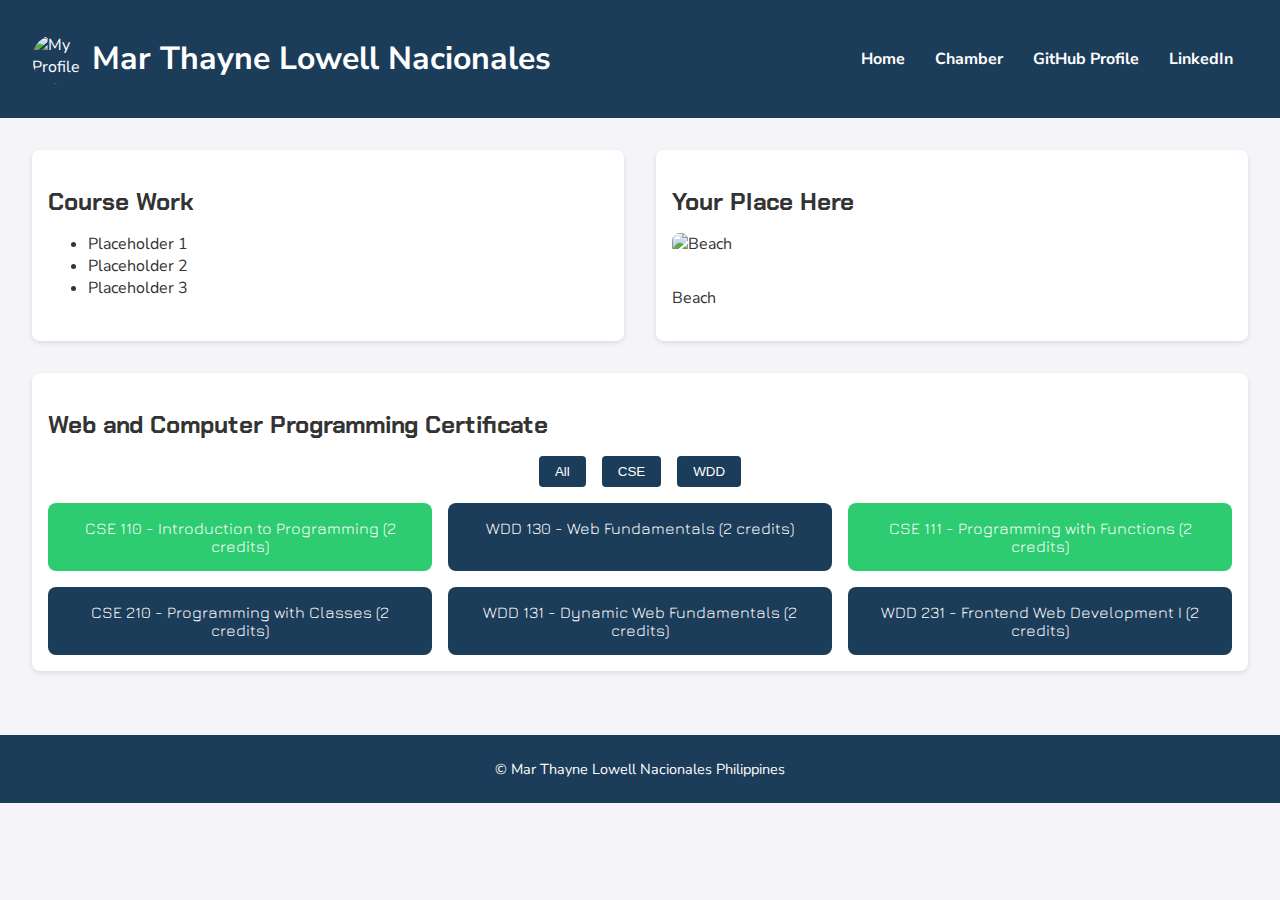
==== index.html @ 6a69b3d2 "new" ====
<!DOCTYPE html>
<html lang="en">

<head>
    <meta charset="UTF-8">
    <meta name="viewport" content="width=device-width, initial-scale=1.0">
    <meta name="description" content="WDD231 - Web Development Class Portfolio">
    <meta name="author" content="Mar Thyne Lowell Nacionales">
    <title>WDD231 - Portfolio</title>
    <link rel="preconnect" href="https://fonts.googleapis.com">
    <link rel="preconnect" href="https://fonts.gstatic.com" crossorigin>
    <link href="https://fonts.googleapis.com/css2?family=Chakra+Petch:ital,wght@0,300;0,400;0,500;0,600;0,700;1,300;1,400;1,500;1,600;1,700&family=Gruppo&family=Jura:wght@300..700&family=Nunito+Sans:ital,opsz,wght@0,6..12,200..1000;1,6..12,200..1000&display=swap" rel="stylesheet">
    <link rel="stylesheet" href="styles/main.css">
    <script src="scripts/main.js" defer></script>
</head>

<body>
    <header>
        <div class="profile">
            <img src="profile.jpg" alt="My Profile Picture">
            <h1>Mar Thayne Lowell Nacionales</h1>
        </div>
        <nav>
            <ul>
                <li><a href="index.html">Home</a></li>
                <li><a href="#">Chamber</a></li>
                <li><a href="#">GitHub Profile</a></li>
                <li><a href="#">LinkedIn</a></li>
            </ul>
        </nav>
    </header>
    
    <main>
        <section class="course-work">
            <h2>Course Work</h2>
            <ul>
                <li>Placeholder 1</li>
                <li>Placeholder 2</li>
                <li>Placeholder 3</li>
            </ul>
        </section>
        
        <section class="location">
            <h2>Your Place Here</h2>
            <img src="El Nido.jpg" alt="Beach">
            <p>Beach</p>
        </section>
        
        <section class="certificates">
            <h2>Web and Computer Programming Certificate</h2>
            <div class="filter-buttons">
                <button onclick="filterCourses('all')">All</button>
                <button onclick="filterCourses('CSE')">CSE</button>
                <button onclick="filterCourses('WDD')">WDD</button>
            </div>
            <div id="course-list" class="course-list">
                <!-- Courses will be dynamically inserted here -->
            </div>
        </section>
    </main>
    <footer>
        <p>&copy; <span id="currentyear"></span> Mar Thayne Lowell Nacionales Philippines</p>
        <p id="lastModified"></p>
    </footer>
    </body>
    </html>
---- styles/main.css ----
/* General Styles */
body {
    font-family: 'Nunito Sans', sans-serif;
    margin: 0;
    padding: 0;
    box-sizing: border-box;
    background-color: #f4f4f9;
    color: #333;
}

header {
    background-color: #1c3d5a;
    color: white;
    padding: 1rem 2rem;
    display: flex;
    justify-content: space-between;
    align-items: center;
}

header .profile {
    display: flex;
    align-items: center;
}

header .profile img {
    width: 50px;
    height: 50px;
    border-radius: 50%;
    margin-right: 10px;
}

header nav {
    display: flex;
}

header nav ul {
    display: flex;
    list-style: none;
    margin: 0;
    padding: 0;
}

header nav ul li {
    margin: 0 15px;
}

header nav ul li a {
    text-decoration: none;
    color: white;
    font-weight: bold;
    transition: color 0.3s;
}

header nav ul li a:hover {
    color: #ffcc00;
}

main {
    padding: 2rem;
    display: flex;
    flex-wrap: wrap;
    gap: 2rem;
    justify-content: center;
}

main section {
    background-color: white;
    padding: 1rem;
    border-radius: 8px;
    box-shadow: 0 2px 5px rgba(0, 0, 0, 0.1);
    flex: 1 1 calc(33.333% - 2rem);
    min-width: 300px;
}

main section h2 {
    font-family: 'Chakra Petch', sans-serif;
    margin-bottom: 1rem;
}

main .location img {
    width: 100%;
    border-radius: 8px;
    margin-bottom: 1rem;
}

main .certificates .filter-buttons {
    display: flex;
    justify-content: center;
    gap: 1rem;
    margin-bottom: 1rem;
}

main .certificates .filter-buttons button {
    padding: 0.5rem 1rem;
    background-color: #1c3d5a;
    color: white;
    border: none;
    border-radius: 4px;
    cursor: pointer;
    transition: background-color 0.3s;
}

main .certificates .filter-buttons button:hover {
    background-color: #ffcc00;
    color: black;
}

main .certificates .course-list {
    display: flex;
    flex-wrap: wrap;
    gap: 1rem;
    justify-content: center;
}

main .certificates .course-card {
    padding: 1rem;
    background-color: #1c3d5a;
    color: white;
    border-radius: 8px;
    text-align: center;
    flex: 1 1 calc(30% - 1rem);
    min-width: 150px;
    font-family: 'Jura', sans-serif;
    transition: transform 0.3s, background-color 0.3s;
}

main .certificates .course-card.completed {
    background-color: #2ecc71;
}

main .certificates .course-card:hover {
    transform: translateY(-5px);
    background-color: #ffcc00;
    color: black;
}

footer {
    background-color: #1c3d5a;
    color: white;
    text-align: center;
    padding: 1rem 0;
    font-size: 0.9rem;
    margin-top: 2rem;
}

footer p {
    margin: 0.5rem 0;
}
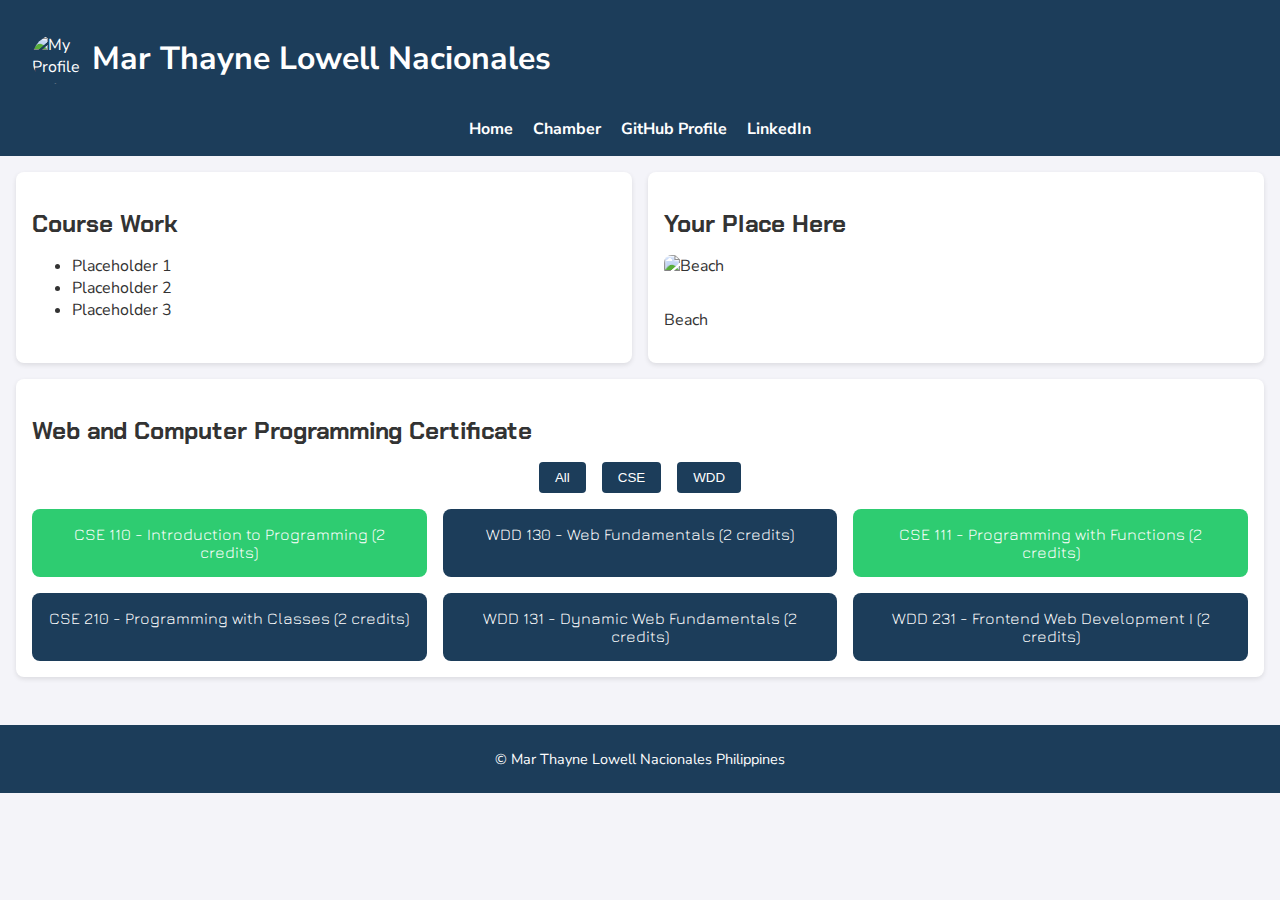
==== commit e7c7d03f: "new" ====
--- a/index.html
+++ b/index.html
@@ -11,6 +11,8 @@
     <link rel="preconnect" href="https://fonts.gstatic.com" crossorigin>
     <link href="https://fonts.googleapis.com/css2?family=Chakra+Petch:ital,wght@0,300;0,400;0,500;0,600;0,700;1,300;1,400;1,500;1,600;1,700&family=Gruppo&family=Jura:wght@300..700&family=Nunito+Sans:ital,opsz,wght@0,6..12,200..1000;1,6..12,200..1000&display=swap" rel="stylesheet">
     <link rel="stylesheet" href="styles/main.css">
+    <link rel="stylesheet" href="styles/mobile.css" media="screen and (max-width: 768px)">
+
     <script src="scripts/main.js" defer></script>
 </head>
 
--- a/styles/main.css
+++ b/styles/main.css
@@ -15,11 +15,14 @@
     display: flex;
     justify-content: space-between;
     align-items: center;
+    flex-wrap: wrap;
 }
 
 header .profile {
     display: flex;
     align-items: center;
+    flex-basis: 100%;
+    margin-bottom: 1rem;
 }
 
 header .profile img {
@@ -31,6 +34,9 @@
 
 header nav {
     display: flex;
+    flex-wrap: wrap;
+    justify-content: center;
+    flex-basis: 100%;
 }
 
 header nav ul {
@@ -38,10 +44,12 @@
     list-style: none;
     margin: 0;
     padding: 0;
+    flex-wrap: wrap;
+    justify-content: center;
 }
 
 header nav ul li {
-    margin: 0 15px;
+    margin: 0 10px;
 }
 
 header nav ul li a {
@@ -56,10 +64,10 @@
 }
 
 main {
-    padding: 2rem;
+    padding: 1rem;
     display: flex;
     flex-wrap: wrap;
-    gap: 2rem;
+    gap: 1rem;
     justify-content: center;
 }
 
@@ -68,8 +76,20 @@
     padding: 1rem;
     border-radius: 8px;
     box-shadow: 0 2px 5px rgba(0, 0, 0, 0.1);
-    flex: 1 1 calc(33.333% - 2rem);
-    min-width: 300px;
+    flex: 1 1 100%;
+    max-width: 100%;
+}
+
+@media (min-width: 768px) {
+    main section {
+        flex: 1 1 calc(50% - 2rem);
+    }
+}
+
+@media (min-width: 1024px) {
+    main section {
+        flex: 1 1 calc(33.333% - 2rem);
+    }
 }
 
 main section h2 {
@@ -88,6 +108,7 @@
     justify-content: center;
     gap: 1rem;
     margin-bottom: 1rem;
+    flex-wrap: wrap;
 }
 
 main .certificates .filter-buttons button {
@@ -118,7 +139,7 @@
     color: white;
     border-radius: 8px;
     text-align: center;
-    flex: 1 1 calc(30% - 1rem);
+    flex: 1 1 calc(100% - 1rem);
     min-width: 150px;
     font-family: 'Jura', sans-serif;
     transition: transform 0.3s, background-color 0.3s;
@@ -134,6 +155,18 @@
     color: black;
 }
 
+@media (min-width: 768px) {
+    main .certificates .course-card {
+        flex: 1 1 calc(45% - 1rem);
+    }
+}
+
+@media (min-width: 1024px) {
+    main .certificates .course-card {
+        flex: 1 1 calc(30% - 1rem);
+    }
+}
+
 footer {
     background-color: #1c3d5a;
     color: white;
--- a/styles/mobile.css
+++ b/styles/mobile.css
@@ -0,0 +1,46 @@
+/* mobile.css */
+
+/* General styles for smaller screens */
+body {
+    font-size: 14px;
+    padding: 0 10px;
+}
+
+/* Header adjustments */
+header {
+    flex-direction: column;
+    align-items: center;
+    text-align: center;
+}
+
+header nav ul {
+    flex-direction: column;
+    gap: 10px;
+}
+
+header .profile img {
+    width: 70px;
+    height: 70px;
+}
+
+/* Main content sections */
+main section {
+    flex: 1 1 100%;
+    margin: 10px 0;
+    min-width: unset;
+}
+
+main .certificates .course-list {
+    flex-direction: column;
+    gap: 10px;
+}
+
+main .certificates .course-card {
+    flex: 1 1 100%;
+    margin: 0 auto;
+}
+
+/* Footer adjustments */
+footer {
+    font-size: 12px;
+}
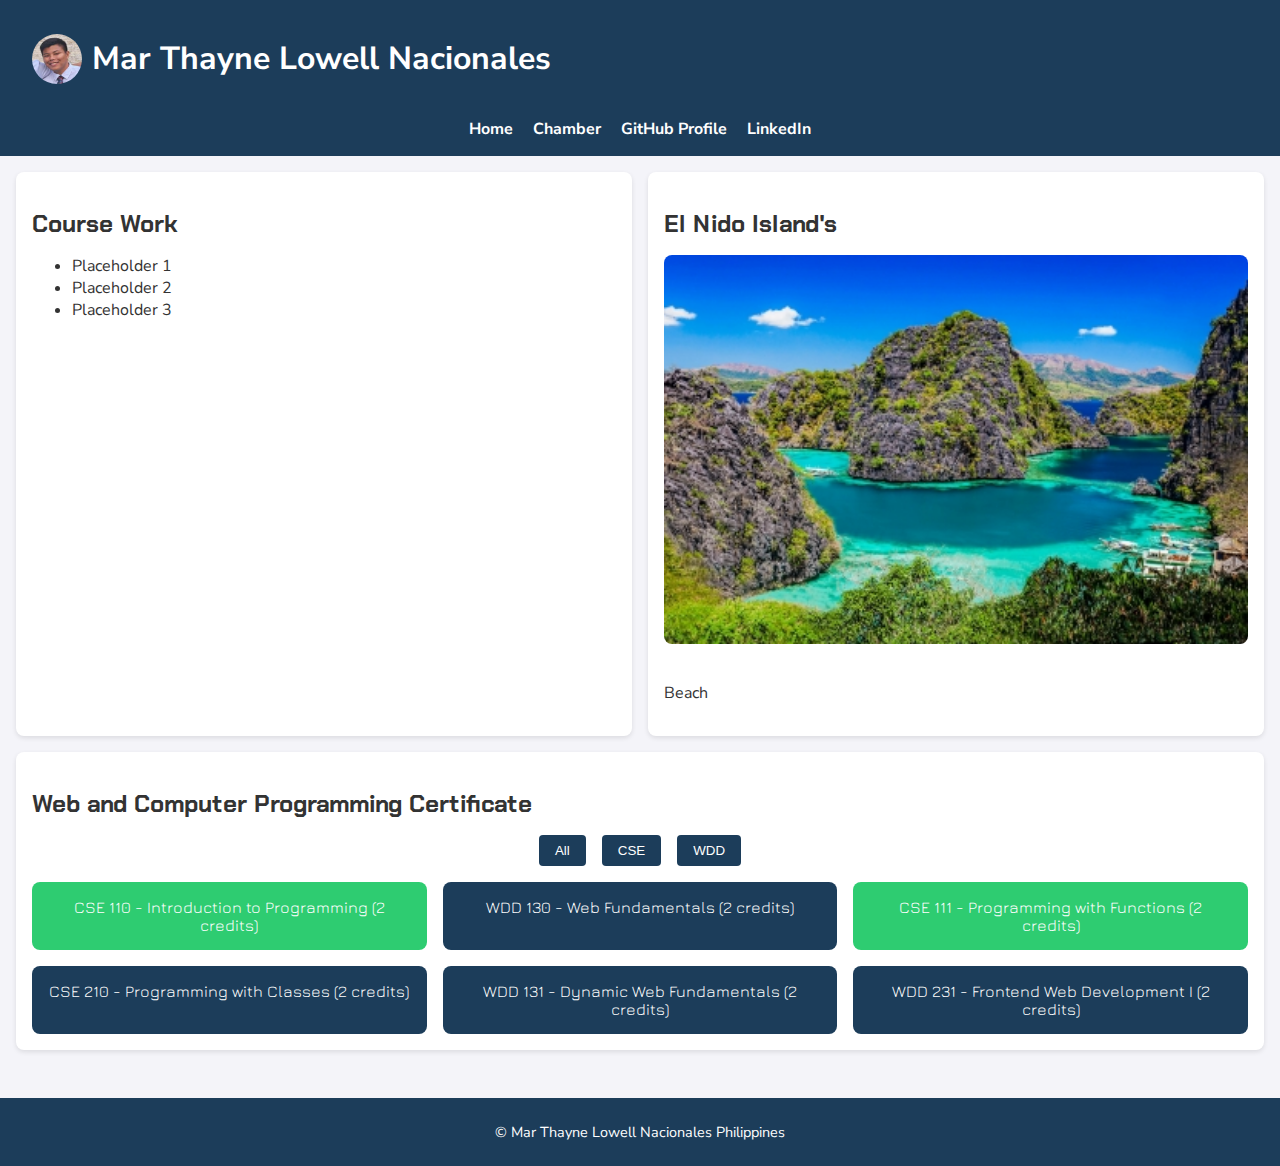
==== commit 6cda68a2: "new" ====
--- a/index.html
+++ b/index.html
@@ -19,7 +19,7 @@
 <body>
     <header>
         <div class="profile">
-            <img src="profile.jpg" alt="My Profile Picture">
+            <img src="/images/profile.jpg" alt="My Profile Picture">
             <h1>Mar Thayne Lowell Nacionales</h1>
         </div>
         <nav>
@@ -43,8 +43,8 @@
         </section>
         
         <section class="location">
-            <h2>Your Place Here</h2>
-            <img src="El Nido.jpg" alt="Beach">
+            <h2>El Nido Island's</h2>
+            <img src="/images/island.jpg" alt="Island">
             <p>Beach</p>
         </section>
         
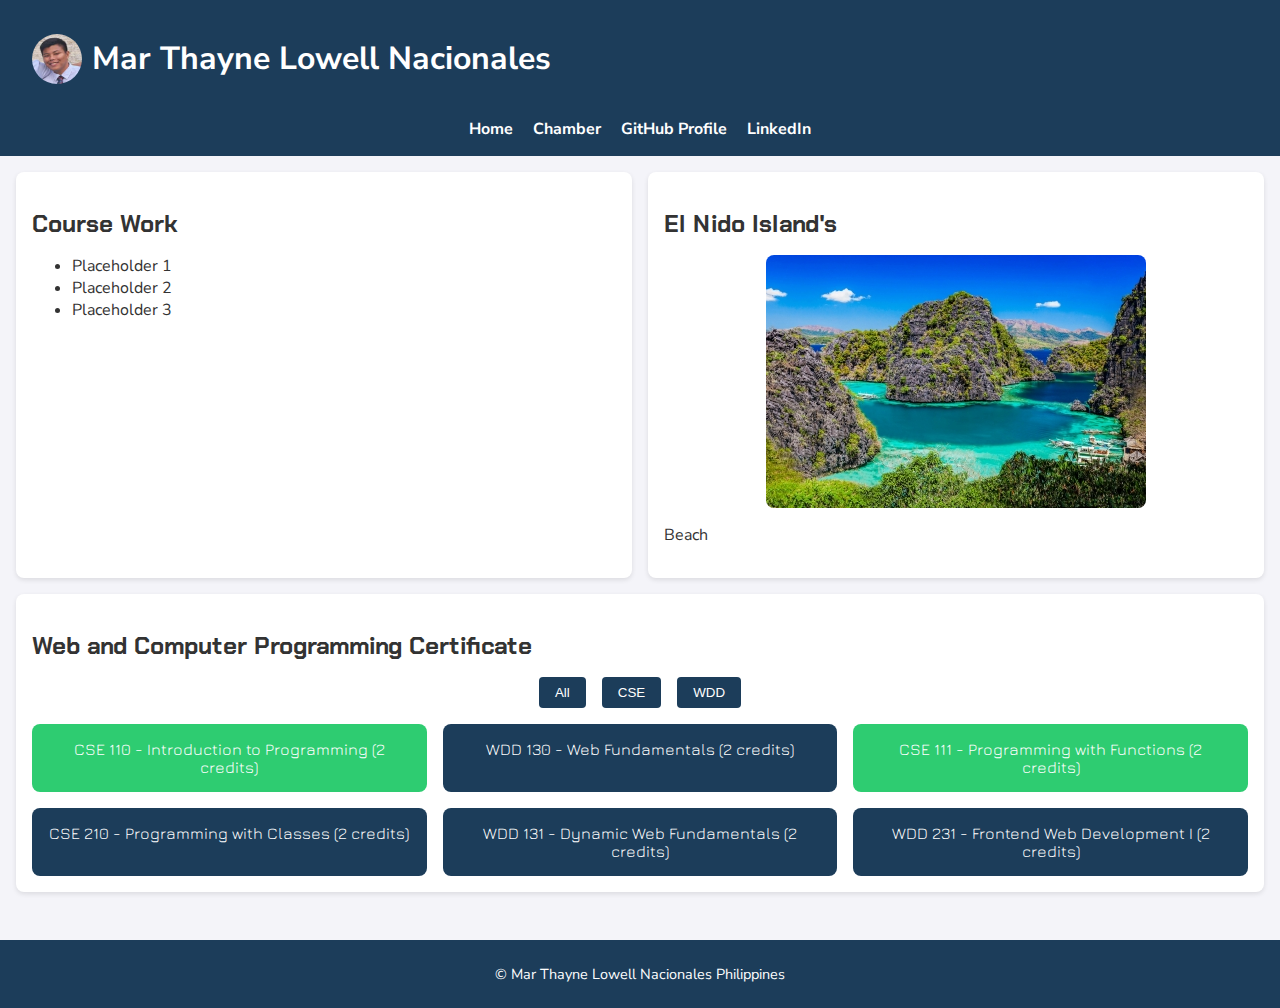
==== commit 70764e84: "new" ====
--- a/index.html
+++ b/index.html
@@ -6,7 +6,7 @@
     <meta name="viewport" content="width=device-width, initial-scale=1.0">
     <meta name="description" content="WDD231 - Web Development Class Portfolio">
     <meta name="author" content="Mar Thyne Lowell Nacionales">
-    <title>WDD231 - Portfolio</title>
+    <title>WDD231 - Mar Thayne Lowell Nacionales</title>
     <link rel="preconnect" href="https://fonts.googleapis.com">
     <link rel="preconnect" href="https://fonts.gstatic.com" crossorigin>
     <link href="https://fonts.googleapis.com/css2?family=Chakra+Petch:ital,wght@0,300;0,400;0,500;0,600;0,700;1,300;1,400;1,500;1,600;1,700&family=Gruppo&family=Jura:wght@300..700&family=Nunito+Sans:ital,opsz,wght@0,6..12,200..1000;1,6..12,200..1000&display=swap" rel="stylesheet">
@@ -19,7 +19,7 @@
 <body>
     <header>
         <div class="profile">
-            <img src="/images/profile.jpg" alt="My Profile Picture">
+            <img src="images/me.jpg" alt="My Profile Picture">
             <h1>Mar Thayne Lowell Nacionales</h1>
         </div>
         <nav>
@@ -44,7 +44,7 @@
         
         <section class="location">
             <h2>El Nido Island's</h2>
-            <img src="/images/island.jpg" alt="Island">
+            <img src="images/beach.jpg" alt="Island">
             <p>Beach</p>
         </section>
         
@@ -56,7 +56,6 @@
                 <button onclick="filterCourses('WDD')">WDD</button>
             </div>
             <div id="course-list" class="course-list">
-                <!-- Courses will be dynamically inserted here -->
             </div>
         </section>
     </main>
--- a/styles/main.css
+++ b/styles/main.css
@@ -98,9 +98,11 @@
 }
 
 main .location img {
-    width: 100%;
+    max-width: 70%;
+    height: auto;
     border-radius: 8px;
-    margin-bottom: 1rem;
+    margin: 0 auto 1rem auto;
+    display: block;
 }
 
 main .certificates .filter-buttons {
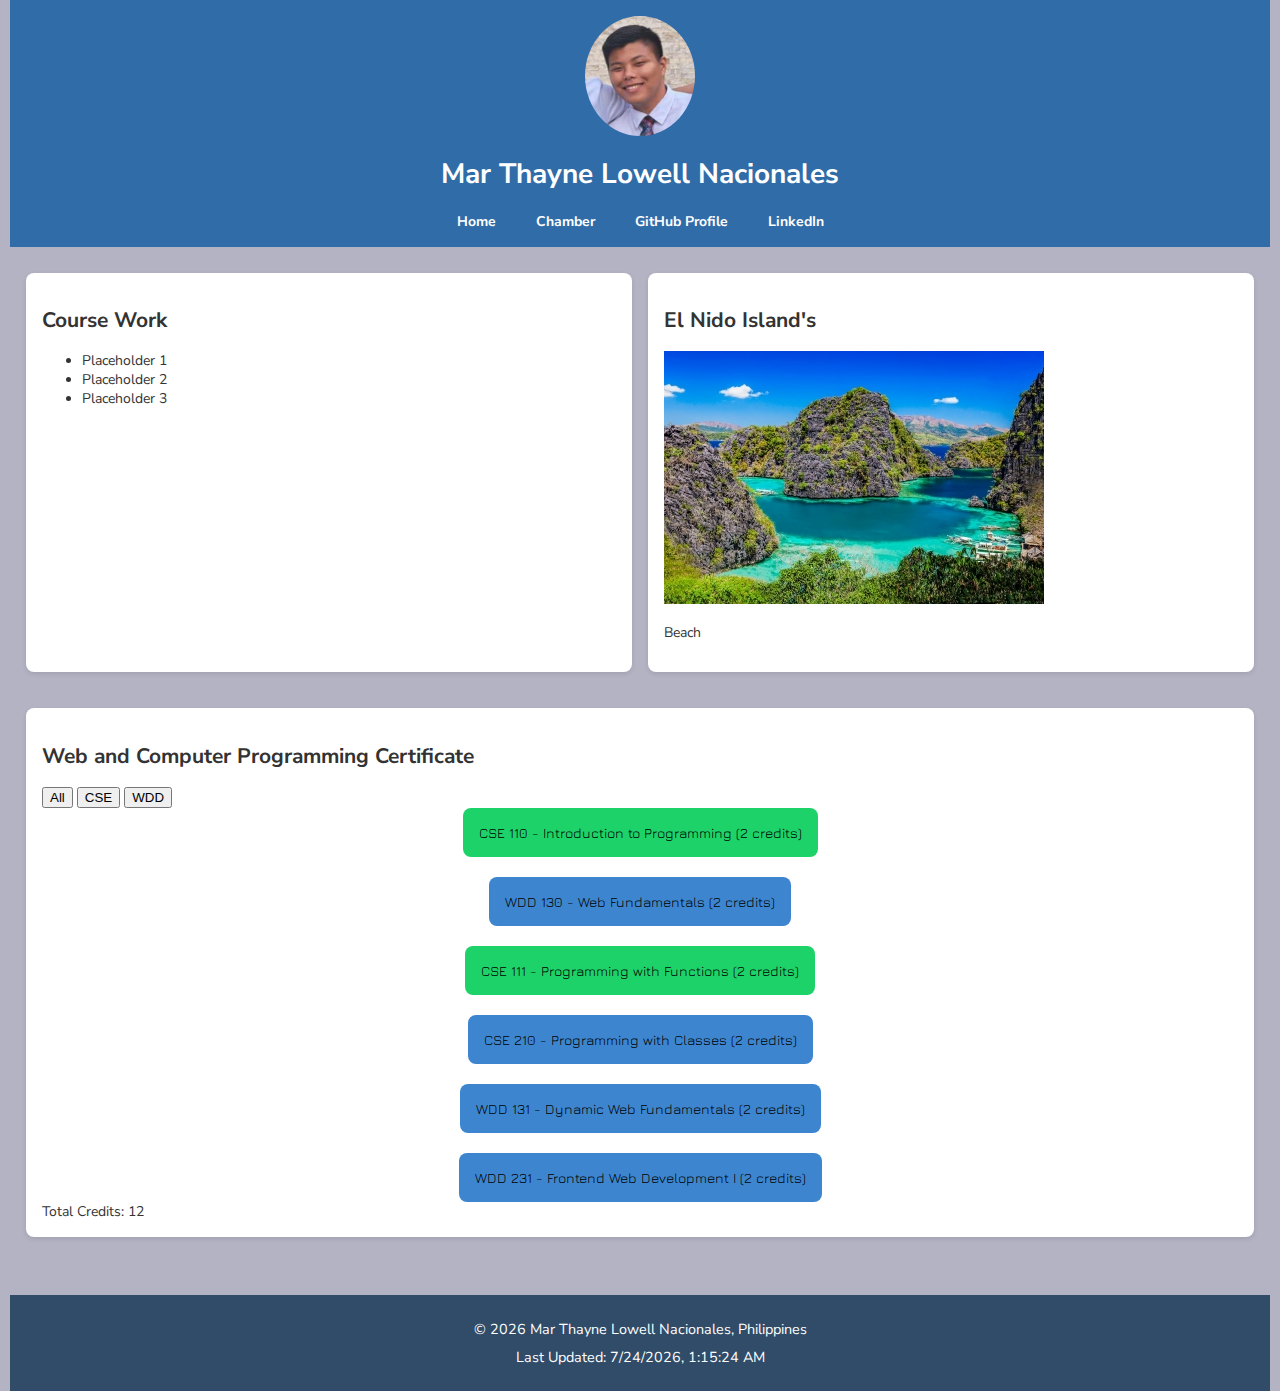
==== commit bf3f2a63: "new" ====
--- a/index.html
+++ b/index.html
@@ -11,8 +11,6 @@
     <link rel="preconnect" href="https://fonts.gstatic.com" crossorigin>
     <link href="https://fonts.googleapis.com/css2?family=Chakra+Petch:ital,wght@0,300;0,400;0,500;0,600;0,700;1,300;1,400;1,500;1,600;1,700&family=Gruppo&family=Jura:wght@300..700&family=Nunito+Sans:ital,opsz,wght@0,6..12,200..1000;1,6..12,200..1000&display=swap" rel="stylesheet">
     <link rel="stylesheet" href="styles/main.css">
-    <link rel="stylesheet" href="styles/mobile.css" media="screen and (max-width: 768px)">
-
     <script src="scripts/main.js" defer></script>
 </head>
 
@@ -55,13 +53,15 @@
                 <button onclick="filterCourses('CSE')">CSE</button>
                 <button onclick="filterCourses('WDD')">WDD</button>
             </div>
-            <div id="course-list" class="course-list">
-            </div>
+            <div id="course-list" class="course-list"></div> <!-- Ensure this exists -->
+            <div id="total-credits">Total Credits: 0</div> <!-- Ensure this exists -->
         </section>
     </main>
+
     <footer>
-        <p>&copy; <span id="currentyear"></span> Mar Thayne Lowell Nacionales Philippines</p>
-        <p id="lastModified"></p>
+        <p>&copy; <span id="currentyear"></span> Mar Thayne Lowell Nacionales, Philippines</p>
+        <p id="lastModified"></p> <!-- Ensure this exists -->
     </footer>
-    </body>
-    </html>
+</body>
+
+</html>
--- a/styles/main.css
+++ b/styles/main.css
@@ -1,183 +1,159 @@
-/* General Styles */
+
+/* General Styles for the whole webpage */
 body {
-    font-family: 'Nunito Sans', sans-serif;
-    margin: 0;
-    padding: 0;
-    box-sizing: border-box;
-    background-color: #f4f4f9;
-    color: #333;
+    font-family: 'Nunito Sans', sans-serif; /* Sets the font for all text */
+    margin: 0; /* Removes default margin */
+    padding: 0 10px; /* Adds space on the left and right edges */
+    box-sizing: border-box; /* Includes padding and border in element's total width and height */
+    background-color: #b3b3c4; /* Light background color */
+    color: #333; /* Dark gray text color */
+    font-size: 14px; /* Controls the size of text */
 }
 
+/* Header section styles */
 header {
-    background-color: #1c3d5a;
-    color: white;
-    padding: 1rem 2rem;
-    display: flex;
-    justify-content: space-between;
-    align-items: center;
-    flex-wrap: wrap;
+    background-color: #306ca8; /* Dark blue background for header */
+    color: white; /* White text color */
+    padding: 1rem 2rem; /* Adds space inside the header */
+    display: flex; /* Flexbox for layout */
+    justify-content: space-between; /* Space out header items */
+    align-items: center; /* Align items vertically */
+    flex-wrap: wrap; /* Wrap items to next line if needed */
+    flex-direction: column; /* Stacks header items vertically on small screens */
+    text-align: center; /* Centers text within the header */
 }
 
+/* Profile section inside the header */
 header .profile {
-    display: flex;
-    align-items: center;
-    flex-basis: 100%;
-    margin-bottom: 1rem;
+    display: flex; /* Makes it flexible for alignment */
+    flex-direction: column; /* Stacks profile items vertically */
+    align-items: center; /* Centers profile content */
+    text-align: center; /* Centers text in the profile */
+    width: 100%; /* Ensures the profile section takes full width */
 }
 
+/* Profile image styles */
 header .profile img {
-    width: 50px;
-    height: 50px;
-    border-radius: 50%;
-    margin-right: 10px;
+    width: 110px; /* Controls the image width */
+    height: 120px; /* Controls the image height */
+    border-radius: 50%; /* Makes the image circular */
 }
 
+/* Navigation bar inside header */
 header nav {
-    display: flex;
-    flex-wrap: wrap;
-    justify-content: center;
-    flex-basis: 100%;
+    display: flex; /* Flexbox for navigation layout */
+    flex-wrap: wrap; /* Wrap navigation links if needed */
+    justify-content: center; /* Center the navigation links */
+    flex-basis: 100%; /* Makes navigation take full width */
 }
 
+/* Unordered list for navigation links */
 header nav ul {
-    display: flex;
-    list-style: none;
-    margin: 0;
-    padding: 0;
-    flex-wrap: wrap;
-    justify-content: center;
+    display: flex; /* Flexbox for list layout */
+    list-style: none; /* Removes bullet points */
+    margin: 0; /* Removes default margin */
+    padding: 0; /* Removes default padding */
+    flex-direction: column; /* Stacks navigation links vertically on small screens */
+    gap: 10px; /* Adds space between links */
+    justify-content: center; /* Centers the list items */
 }
 
+/* Individual navigation items */
 header nav ul li {
-    margin: 0 10px;
+    margin: 0 10px; /* Adds horizontal spacing between items */
 }
 
+/* Navigation links */
 header nav ul li a {
-    text-decoration: none;
-    color: white;
-    font-weight: bold;
-    transition: color 0.3s;
+    text-decoration: none; /* Removes underline from links */
+    color: white; /* White text color */
+    font-weight: bold; /* Bold text */
+    transition: color 0.3s; /* Smooth color transition when hovered */
 }
 
+/* Hover effect for navigation links */
 header nav ul li a:hover {
-    color: #ffcc00;
+    color: #ffcc00; /* Changes color when hovered */
 }
 
+/* Main content styles */
 main {
-    padding: 1rem;
-    display: flex;
-    flex-wrap: wrap;
-    gap: 1rem;
-    justify-content: center;
+    padding: 1rem; /* Adds space around main content */
+    display: flex; /* Flexbox layout */
+    flex-wrap: wrap; /* Wrap sections when screen size is small */
+    gap: 1rem; /* Adds gaps between sections */
+    justify-content: center; /* Centers sections horizontally */
 }
 
+/* Individual sections inside main */
 main section {
-    background-color: white;
-    padding: 1rem;
-    border-radius: 8px;
-    box-shadow: 0 2px 5px rgba(0, 0, 0, 0.1);
-    flex: 1 1 100%;
-    max-width: 100%;
+    background-color: white; /* White background for sections */
+    padding: 1rem; /* Adds padding inside sections */
+    border-radius: 8px; /* Rounded corners */
+    box-shadow: 0 2px 5px rgba(0, 0, 0, 0.1); /* Light shadow for depth */
+    flex: 1 1 100%; /* Makes section responsive */
+    max-width: 100%; /* Limits maximum width */
+    margin: 10px 0; /* Adds space above and below each section */
 }
 
+/* Course list styles in the certificates section */
+main .certificates .course-list {
+    display: flex; /* Flexbox layout for courses */
+    flex-direction: column; /* Stacks course cards vertically */
+    gap: 20px; /* Adds space between course cards */
+}
+
+/* Course card styles in the certificates section */
+main .certificates .course-card {
+    padding: 1rem; /* Adds space inside cards */
+    background-color: #3d86cf; /* Dark blue background */
+    color: rgb(0, 0, 0); /* White text color */
+    border-radius: 8px; /* Rounded corners */
+    text-align: center; /* Centers text */
+    flex: 1 1 110%; /* Makes each course card take full width */
+    margin: 0 auto; /* Centers course cards horizontally */
+    font-family: 'Jura', sans-serif; /* Font style */
+    transition: transform 0.3s, background-color 0.3s; /* Smooth transition effects */
+    min-width: 150px; /* Minimum width for cards */
+}
+
+/* Completed course card style */
+main .certificates .course-card.completed {
+    background-color: #1dd369; /* Green background for completed courses */
+}
+
+/* Footer section styles */
+footer {
+    background-color: #314c68; /* Dark blue background */
+    color: white; /* White text color */
+    text-align: center; /* Centers footer content */
+    padding: 1rem 0; /* Adds vertical padding */
+    font-size: 0.9rem; /* Sets font size */
+    margin-top: 2rem; /* Adds space above the footer */
+}
+
+/* Footer paragraph styles */
+footer p {
+    margin: 0.5rem 0; /* Adds space between paragraphs */
+}
+
+/* Responsive layout for larger screens */
 @media (min-width: 768px) {
+    header {
+        flex-direction: row; /* Aligns header items horizontally */
+        text-align: left; /* Aligns text to the left */
+    }
+    header nav ul {
+        flex-direction: row; /* Aligns navigation links horizontally */
+        gap: 20px; /* Adds more space between links */
+    }
     main section {
-        flex: 1 1 calc(50% - 2rem);
+        flex: 1 1 calc(50% - 2rem); /* Two sections per row */
     }
 }
 
 @media (min-width: 1024px) {
     main section {
-        flex: 1 1 calc(33.333% - 2rem);
+        flex: 1 1 calc(33.333% - 2rem); /* Three sections per row */
     }
 }
-
-main section h2 {
-    font-family: 'Chakra Petch', sans-serif;
-    margin-bottom: 1rem;
-}
-
-main .location img {
-    max-width: 70%;
-    height: auto;
-    border-radius: 8px;
-    margin: 0 auto 1rem auto;
-    display: block;
-}
-
-main .certificates .filter-buttons {
-    display: flex;
-    justify-content: center;
-    gap: 1rem;
-    margin-bottom: 1rem;
-    flex-wrap: wrap;
-}
-
-main .certificates .filter-buttons button {
-    padding: 0.5rem 1rem;
-    background-color: #1c3d5a;
-    color: white;
-    border: none;
-    border-radius: 4px;
-    cursor: pointer;
-    transition: background-color 0.3s;
-}
-
-main .certificates .filter-buttons button:hover {
-    background-color: #ffcc00;
-    color: black;
-}
-
-main .certificates .course-list {
-    display: flex;
-    flex-wrap: wrap;
-    gap: 1rem;
-    justify-content: center;
-}
-
-main .certificates .course-card {
-    padding: 1rem;
-    background-color: #1c3d5a;
-    color: white;
-    border-radius: 8px;
-    text-align: center;
-    flex: 1 1 calc(100% - 1rem);
-    min-width: 150px;
-    font-family: 'Jura', sans-serif;
-    transition: transform 0.3s, background-color 0.3s;
-}
-
-main .certificates .course-card.completed {
-    background-color: #2ecc71;
-}
-
-main .certificates .course-card:hover {
-    transform: translateY(-5px);
-    background-color: #ffcc00;
-    color: black;
-}
-
-@media (min-width: 768px) {
-    main .certificates .course-card {
-        flex: 1 1 calc(45% - 1rem);
-    }
-}
-
-@media (min-width: 1024px) {
-    main .certificates .course-card {
-        flex: 1 1 calc(30% - 1rem);
-    }
-}
-
-footer {
-    background-color: #1c3d5a;
-    color: white;
-    text-align: center;
-    padding: 1rem 0;
-    font-size: 0.9rem;
-    margin-top: 2rem;
-}
-
-footer p {
-    margin: 0.5rem 0;
-}
